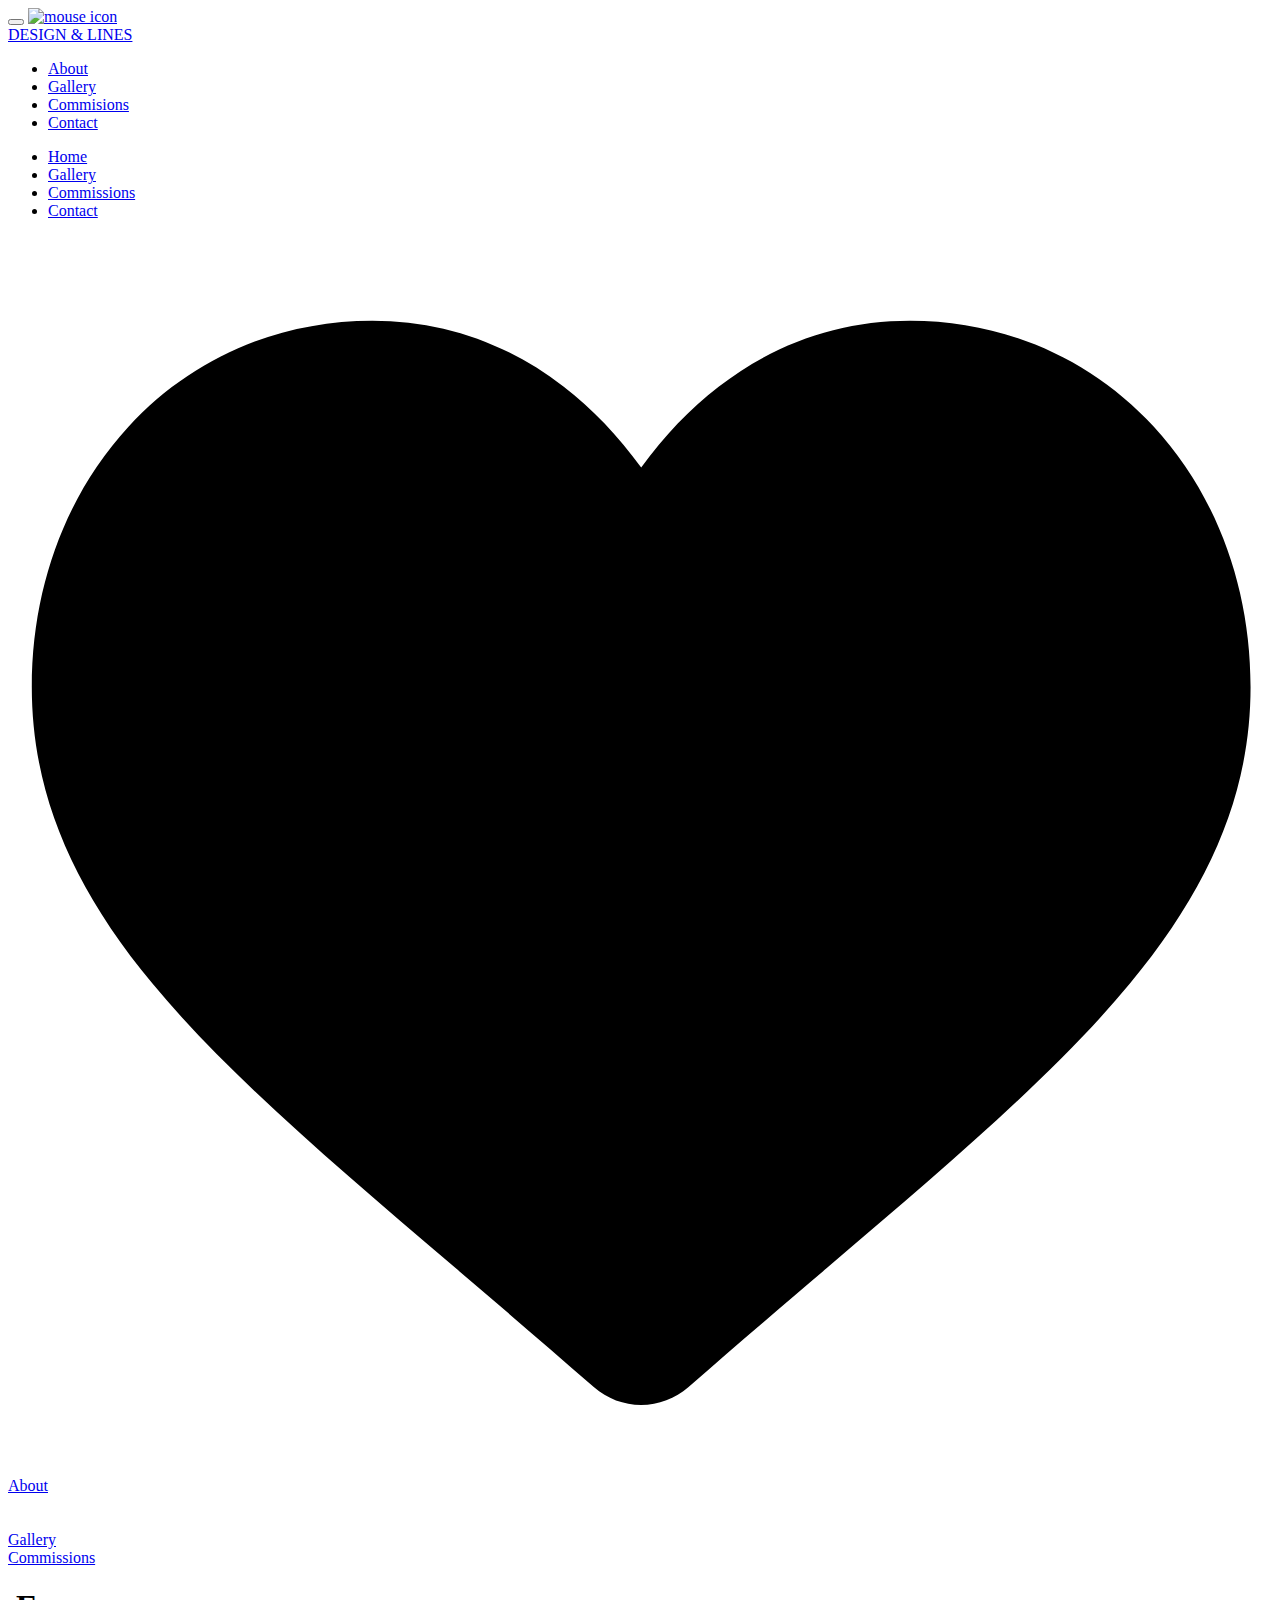
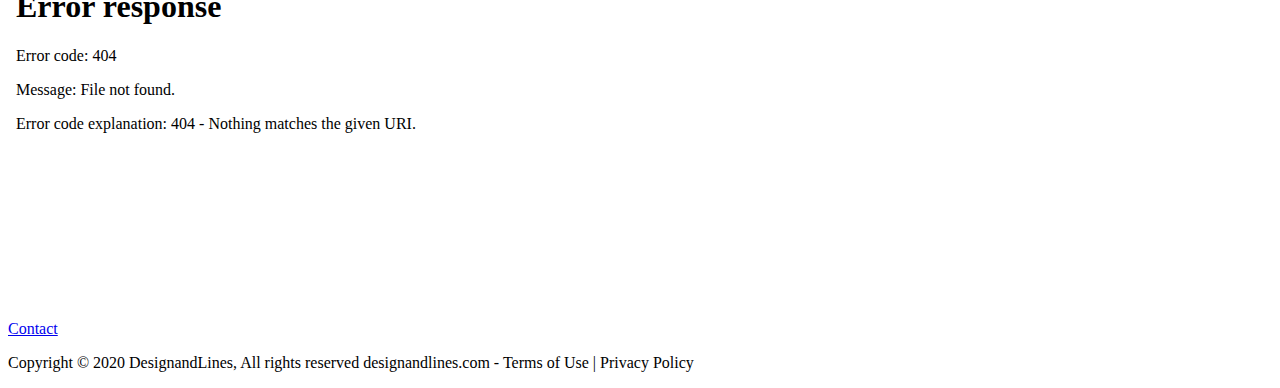
==== index.html @ 9806c716 "Add files via upload" ====
<!DOCTYPE html>
<html>
<head>
	<!-- Global site tag (gtag.js) - Google Analytics -->
<script async src="https://www.googletagmanager.com/gtag/js?id=G-3FXGYXR7G8"></script>
<script>
  window.dataLayer = window.dataLayer || [];
  function gtag(){dataLayer.push(arguments);}
  gtag('js', new Date());

  gtag('config', 'G-3FXGYXR7G8');
</script>
<meta http-equiv="Content-Type" content="text/html; charset=utf-8" />
<meta name="theme-color" content="#ffffff">
<meta name="description" content="Design & Lines - Rglopez portfolio Illustrator & Graphic Designer." />
<meta name="keywords" content="Illustration, graphic design, web design, diseño, ilustracion, Storytelling, comic, commissions, gallery, art, ink" />
<meta name="viewport" content="user-scalable=0, initial-scale=1.0">
<meta name="apple-mobile-web-app-capable" content="yes" />
<!-- icon -->
<link rel="icon" type="image/png" sizes="32x32" href="theme/images/ico/favicon-32x32.png">
<link rel="icon" type="image/png" sizes="96x96" href="theme/images/ico/favicon-96x96.png">
<link rel="icon" type="image/png" sizes="16x16" href="theme/images/ico/favicon-16x16.png">
<title>DESIGN & LINES - Illustration & Graphic Design</title>

<!-- css new -->
<link type="text/css" rel="stylesheet" href="theme/css/parallax.css" media="all" />
<link type="text/css" rel="stylesheet" href="theme/css/styles.css" media="all" />
<link rel="stylesheet" type="text/css" href="theme/css/jquery.fancybox.min.css">
<!-- JS -->

<script type="text/javascript" src="theme/js/script.js"></script>
<script lenguge="javascript">
window.onload = function(){
  var el = document.getElementById('preloader');
  el.style.display = 'none';
};	
	
function addClass(o, c){
    var re = new RegExp("(^|\\s)" + c + "(\\s|$)", "g")
    if (re.test(o.className)) return
    o.className = (o.className + " " + c).replace(/\s+/g, " ").replace(/(^ | $)/g, "")
}
 
function removeClass(o, c){
    var re = new RegExp("(^|\\s)" + c + "(\\s|$)", "g")
    o.className = o.className.replace(re, "$1").replace(/\s+/g, " ").replace(/(^ | $)/g, "")
}
</script>
<!-- mobile version -->
<!--<script>
if ((navigator.userAgent.match(/iPhone/i)) || (navigator.userAgent.match(/iPod/i))) {
   location.replace("../mobile.html");
}
</script>-->

</head>

<body class="front not-logged-in one-sidebar sidebar-first node-type-full-page" >

<!-- button to the top, mscroll -->
<button type="button" class="toTheTop"> <em></em> </button>
<a href="#gallery" class="mscroll animate-flicker"><img src="theme/images/mouse-icon.png" alt="mouse icon"></a> 
<!-- Preloader -->
<div id="preloader">
  <p><img src="theme/images/preloader.gif" alt="spinner"></p>
  <p>Loading...</p>
</div>
<!-- Header -->
	
<header id="header" role="banner" class="">
  <div class="container">
    <div class="row">
      <div class="col-md-12 col-xs-12 col-sm-12 text-left"> <a class="logo logo-dl" href="#" title="Home">DESIGN & LINES</a> 
        <!-- menu --> 
        <a class="menu-btn"> <span class="line line-1"></span> <span class="line line-2"></span> <span class="line line-3"></span> </a> </div>
    </div>
    <nav class="menu-overlay">
      <div class="menu-container"> 
        <!--Close btn -->
        <div class="container">
          <div class="row"> <a class="menu-close is-active">
            <div class="close-rotate"> <span class="menu-line"></span> <span class="menu-line"></span> </div>
            </a> </div>
        </div>
        <!--Close btn -->
        <div class="outer">
          <div class="inner">
            <div class="scr_menu">
              <div class="outer">
                <div class="inner">
                  <div class="left">
                    <ul class="categories">
                      <li class="menu-item"><a href="#home" target="_self" class="">About</a></li>
                      <li class="menu-item"><a href="#gallery" target="_self" class="">Gallery</a></li>
                      <li class="menu-item"><a href="#commissions" target="_self" class="">Commisions</a></li>
                      <li class="menu-item"><a href="#contactme" target="_self" class="">Contact</a></li>
                    </ul>
                  </div>
                  <div class="right"> </div>
                </div>
              </div>
            </div>
          </div>
        </div>
      </div>

      
      <!-- Overlay background -->
      <div class="menu-bg">
        <div class="menu-bg-overlay-dark"></div>
        <div class="menu-bg-overlay"></div>
      </div>
    </nav>
  </div>
</header>

<!-- Content -->
<div id="wrapper">
<div id="scenes-container">
<div id="main-scenes" class="bgw"> 
<!-- menu right-->
		<div id="rightmenu" class="homepageNavigationPanel minified" onmouseout="removeClass(this, 'full-state'); addClass(this, 'minified');" 
			 onmouseover="addClass(this, 'full-state'); removeClass(this, 'minified')">
          <div class="nav-container">
            <nav class="nav-in-page">
              <ul class="nav-links noscroll">
                <li class="nav-link active initial"><a href="#home" class="nav-link-title">Home</a></li>
                <li class="nav-link initial"><a href="#gallery" class="nav-link-title">Gallery</a></li>
                <li class="nav-link initial"><a href="#commissions" class="nav-link-title">Commissions</a></li>
                <li class="nav-link initial"><a href="#contactme" class="nav-link-title">Contact</a></li>
              </ul>
            </nav>
          </div>
		</div>


  
  <!-- parallax about --> 
  <img class="octopus anim-part" src="theme/images/elements/home/home_illu_maschine.png" alt=""> <img class="text_home anim-part" src="theme/images/elements/home/home-title.png" alt=""> <img class="ink anim-part" src="theme/images/elements/home/home_illu_axt2.png" alt=""> <img class="pilz_1 anim-part" src="theme/images/elements/home/home_illu_pilz_01.png" alt=""> <img class="pilz_2 anim-part" src="theme/images/elements/home/home_illu_pilz_02.png" alt=""> <img class="pilz_3 anim-part" src="theme/images/elements/home/home_illu_pilz_03.png" alt=""> <img class="pilz_4 anim-part" src="theme/images/elements/home/home_illu_pilz_04.png" alt=""> <img class="messer_1 anim-part" src="theme/images/elements/home/home_illu_messer_01.png" alt=""> <img class="messer_2 anim-part" src="theme/images/elements/home/home_illu_messer_02.png" alt=""> 
  
  <!-- parallax gallery --> 
  <img class="gallery_story story anim-part z13" src="theme/images/elements/story/story-title.png" alt=""> <img class="bubbles story anim-part z13" src="theme/images/elements/story/story_baum.png" alt=""> <img class="siren story anim-part z13" src="theme/images/elements/story/story_baum_feuer.png" alt=""> 
  
  <!-- parallax commission --> 
  <img class="commision_story anim-part" src="theme/images/elements/transmedia/spirit-title.png" alt=""> <img class="planets anim-part z14" src="theme/images/elements/brand/branding-planets.png" alt=""> <img class="girl1 anim-part" src="theme/images/elements/profiles/profiles_tiere.png" alt=""> 
  
  <!-- parallax contact --> 
  <img class="contact_story anim-contact anim-part" src="theme/images/elements/brand/branding-title.png" alt=""> 
  
  <!-- ABOUT -->
  <section id="home" class="section" data-y-pos="0">
    <div class="split split-up fff"></div>
    <div class="split split-down fff">
      <div class="w1280"></div>
    </div>
    <div class="appendix"></div>
    <a data-fancybox data-animation-duration="700" data-src="#animatedModal" href="javascript:;" class="sticker"> <i class="icon heart">
    <svg viewBox="-10 -28 531.00002 512" xmlns="http://www.w3.org/2000/svg">
      <path d="m471.382812 44.578125c-26.503906-28.746094-62.871093-44.578125-102.410156-44.578125-29.554687 0-56.621094 9.34375-80.449218 27.769531-12.023438 9.300781-22.917969 20.679688-32.523438 33.960938-9.601562-13.277344-20.5-24.660157-32.527344-33.960938-23.824218-18.425781-50.890625-27.769531-80.445312-27.769531-39.539063 0-75.910156 15.832031-102.414063 44.578125-26.1875 28.410156-40.613281 67.222656-40.613281 109.292969 0 43.300781 16.136719 82.9375 50.78125 124.742187 30.992188 37.394531 75.535156 75.355469 127.117188 119.3125 17.613281 15.011719 37.578124 32.027344 58.308593 50.152344 5.476563 4.796875 12.503907 7.4375 19.792969 7.4375 7.285156 0 14.316406-2.640625 19.785156-7.429687 20.730469-18.128907 40.707032-35.152344 58.328125-50.171876 51.574219-43.949218 96.117188-81.90625 127.109375-119.304687 34.644532-41.800781 50.777344-81.4375 50.777344-124.742187 0-42.066407-14.425781-80.878907-40.617188-109.289063zm0 0"/>
    </svg>
    </i> About</a> 
    
    <!-- animatedModal1 -->
    <div style="display: none;" id="animatedModal" class="animated-modal">
      <h2>Hello!</h2>
     <p> Hi, I'm Rodrigo (<a href="https://www.instagram.com/rglopez27/">@rglopez27</a>),</p>
<p>I come from a small port city in central Chile, called Sanantonio, my proximity to the coast cused me a special affection to the sea and a part of inspiration.</p>
<p>My taste for drawing was born at an early age, but like all initiates in the field, I did it very badly.</p>
<p>In those early years I had very little scope for enlightened references and the greatest influence I had was television and cartoons.</p>
<p>In my youth I had the fortune to study illustration, which allowed me to know technical aspects and raise a level of quality in what I did.</p>
<p>In my country there was very little field for a ilustrator, if you did not achieve pre-internet media fame, you did not exist. But that did not discourage me, I continued with the career of graphic designer which became my main way of life and I left drawing only as a hobby.</p>
<p>This introduction is to say that it is never too late for a new beginning, currently I see myself with a little more time and I decided to make this page completely focused on my drawings, I hope to make myself known and start making orders to order.</p>
<p>My references in life are Adam Hughes (<a href="https://www.instagram.com/atomhues/" target="_blank">@atomhues</a>), Richard Corben (<a href="https://www.instagram.com/richardcorben/" target="_blank">@richardcorben</a>), Kasushi Hagiwara (<a href="https://twitter.com/v007hag" target="_blank">@v007hag</a>), Akiman (<a  href="https://www.instagram.com/akiman7" target="_blank">@akiman7</a>) and lately I love the work of Jack Kirby (<a href="https://www.instagram.com/jackkirbyart" target="_blank">@jackkirbyart</a>).</p>
<p>I do well in various graphic styles, but currently the ones that attract my attention the most are ink and digital painting.</p>
		<p></p>
		<p>If you have read this far, I thank you with all my heart.</p>
<br>
		<p>You are Welcome.</p>
      <p class="about-photo"></p>
    </div>
  </section>
  
  <!-- GALLERY -->
  <section id="gallery" class="section gallery bg-black blue" data-y-pos="3800">
    <div class="split split-up fff">
      <div class="w1280"> <img src="theme/images/artwork/02_storytelling1.jpg" alt=""> </div>
    </div>
    <div class="split split-down fff">
      <div class="w1280"> <img src="theme/images/artwork/02_storytelling2.jpg" alt=""> </div>
    </div>
    <div class="appendix"> </div>
    <div class="appendix2"> </div>
    <a data-fancybox data-animation-duration="700" data-src="#animatedModal2" href="javascript:;" class="sticker"> <i class="icon gallery"></i>Gallery</a> 
    <!-- animation modal2 -->
    <div style="display: none;" id="animatedModal2" class="animated-modal">
      <h1>My Gallery!</h1>
      <p class="imglist" style="max-width: 900px;">
      <h2>Watercolor</h2>
      <a href="theme/images/portfolio/1500x1000/WC_01.jpg" data-fancybox="images" data-caption="Landscape"> <img src="theme/images/portfolio/240x160/WC_01.jpg" /> </a> <a href="theme/images/portfolio/1500x1000/WC_02.jpg" data-fancybox="images" data-caption="Germany castle"> <img src="theme/images/portfolio/240x160/WC_02.jpg" /> </a> <a href="theme/images/portfolio/1500x1000/WC_03.jpg" data-fancybox="images" data-caption="Japan"> <img src="theme/images/portfolio/240x160/WC_03.jpg" /> </a> <a href="theme/images/portfolio/1500x1000/WC_04.jpg" data-fancybox="images" data-caption="Lloica - Chilean Bird"> <img src="theme/images/portfolio/240x160/WC_04.jpg" /> </a> <a href="theme/images/portfolio/1500x1000/WC_05.jpg" data-fancybox="images" data-caption="Queltehue - Chilean Bird"> <img src="theme/images/portfolio/240x160/WC_05.jpg" /> </a> <a href="theme/images/portfolio/1500x1000/WC_06.jpg" data-fancybox="images" data-caption="Tagua - Chilean Bird"> <img src="theme/images/portfolio/240x160/WC_06.jpg" /> </a> <a href="theme/images/portfolio/1500x1000/WC_07.jpg" data-fancybox="images" data-caption="Chincol - Chilean Bird"> <img src="theme/images/portfolio/240x160/WC_07.jpg" /> </a> <a href="theme/images/portfolio/1500x1000/WC_08.jpg" data-fancybox="images" data-caption="Fishs"> <img src="theme/images/portfolio/240x160/WC_08.jpg" /> </a> <a href="theme/images/portfolio/1500x1000/WC_09.jpg" data-fancybox="images" data-caption="Shell"> <img src="theme/images/portfolio/240x160/WC_09.jpg" /> </a> <a href="theme/images/portfolio/1500x1000/WC_10.jpg" data-fancybox="images" data-caption="Oil Landscape"> <img src="theme/images/portfolio/240x160/WC_10.jpg" /> </a> 
      <h2>Digital</h2>
      <a href="theme/images/portfolio/1500x1000/DIG_01.jpg" data-fancybox="images" data-caption="Cover comic"> <img src="theme/images/portfolio/240x160/DIG_01.jpg" /> </a> <a href="theme/images/portfolio/1500x1000/DIG_02.jpg" data-fancybox="images" data-caption="Movie poster Suspiria"> <img src="theme/images/portfolio/240x160/DIG_02.jpg" /> </a> <a href="theme/images/portfolio/1500x1000/DIG_03.jpg" data-fancybox="images" data-caption="Movie poster Alien"> <img src="theme/images/portfolio/240x160/DIG_03.jpg" /> </a> <a href="theme/images/portfolio/1500x1000/DIG_04.jpg" data-fancybox="images" data-caption="OC #1"> <img src="theme/images/portfolio/240x160/DIG_04.jpg" /> </a> <a href="theme/images/portfolio/1500x1000/DIG_05.jpg" data-fancybox="images" data-caption="OC #2"> <img src="theme/images/portfolio/240x160/DIG_05.jpg" /> </a>
      <h2>Inks</h2>
      <a href="theme/images/portfolio/1500x1000/INK_01.jpg" data-fancybox="images" data-caption="Two Portraits"> <img src="theme/images/portfolio/240x160/INK_01.jpg" /> </a> <a href="theme/images/portfolio/1500x1000/INK_02.jpg" data-fancybox="images" data-caption="Poisonous"> <img src="theme/images/portfolio/240x160/INK_02.jpg" /> </a> <a href="theme/images/portfolio/1500x1000/INK_03.jpg" data-fancybox="images" data-caption="Black Mage"> <img src="theme/images/portfolio/240x160/INK_03.jpg" /> </a> <a href="theme/images/portfolio/1500x1000/INK_04.jpg" data-fancybox="images" data-caption="Cockatrix"> <img src="theme/images/portfolio/240x160/INK_04.jpg" /> </a> <a href="theme/images/portfolio/1500x1000/INK_05.jpg" data-fancybox="images" data-caption="UFC fighter"> <img src="theme/images/portfolio/240x160/INK_05.jpg" /> </a> <a href="theme/images/portfolio/1500x1000/INK_06.jpg" data-fancybox="images" data-caption="Drooling Lady"> <img src="theme/images/portfolio/240x160/INK_06.jpg" /> </a> <a href="theme/images/portfolio/1500x1000/INK_07.jpg" data-fancybox="images" data-caption="Carrie"> <img src="theme/images/portfolio/240x160/INK_07.jpg" /> </a> <a href="theme/images/portfolio/1500x1000/INK_08.jpg" data-fancybox="images" data-caption="Shin Godzilla"> <img src="theme/images/portfolio/240x160/INK_08.jpg" /> </a> <a href="theme/images/portfolio/1500x1000/INK_09.jpg" data-fancybox="images" data-caption="Ash Williams"> <img src="theme/images/portfolio/240x160/INK_09.jpg" /> </a> <a href="theme/images/portfolio/1500x1000/INK_10.jpg" data-fancybox="images" data-caption="Poltergeist"> <img src="theme/images/portfolio/240x160/INK_10.jpg" /> </a> <a href="theme/images/portfolio/1500x1000/INK_11.jpg" data-fancybox="images" data-caption="Werewolf of London"> <img src="theme/images/portfolio/240x160/INK_11.jpg" /> </a> <a href="theme/images/portfolio/1500x1000/INK_12.jpg" data-fancybox="images" data-caption="Raimi's Spiderman"> <img src="theme/images/portfolio/240x160/INK_12.jpg" /> </a> <a href="theme/images/portfolio/1500x1000/INK_13.jpg" data-fancybox="images" data-caption="Jaws"> <img src="theme/images/portfolio/240x160/INK_13.jpg" /> </a> <a href="theme/images/portfolio/1500x1000/INK_14.jpg" data-fancybox="images" data-caption="Fantasy encounter"> <img src="theme/images/portfolio/240x160/INK_14.jpg" /> </a> <a href="theme/images/portfolio/1500x1000/INK_15.jpg" data-fancybox="images" data-caption="Young Witch"> <img src="theme/images/portfolio/240x160/INK_15.jpg" /> </a>
      <h2>Comic</h2>
      <a href="theme/images/portfolio/1500x1000/COMIC_01.jpg" data-fancybox="images" data-caption="Comic - Criptids"> <img src="theme/images/portfolio/240x160/COMIC_01.jpg" /> </a> <a href="theme/images/portfolio/1500x1000/COMIC_02.jpg" data-fancybox="images" data-caption="Comic - Necroverse"> <img src="theme/images/portfolio/240x160/COMIC_02.jpg" /> </a> <a href="theme/images/portfolio/1500x1000/COMIC_03.jpg" data-fancybox="images" data-caption="Comic - Criptids"> <img src="theme/images/portfolio/240x160/COMIC_03.jpg" /> </a> <a href="theme/images/portfolio/1500x1000/COMIC_04.jpg" data-fancybox="images" data-caption="Comic - Criptids"> <img src="theme/images/portfolio/240x160/COMIC_04.jpg" /> </a> <a href="theme/images/portfolio/1500x1000/COMIC_05.jpg" data-fancybox="images" data-caption="Comic - Necroverse"> <img src="theme/images/portfolio/240x160/COMIC_05.jpg" /> </a> <a href="theme/images/portfolio/1500x1000/COMIC_06.jpg" data-fancybox="images" data-caption="Comic - Necroverse"> <img src="theme/images/portfolio/240x160/COMIC_06.jpg" /> </a> <a href="theme/images/portfolio/1500x1000/COMIC_07.jpg" data-fancybox="images" data-caption="Comic - Necroverse"> <img src="theme/images/portfolio/240x160/COMIC_07.jpg" /> </a> <a href="theme/images/portfolio/1500x1000/COMIC_08.jpg" data-fancybox="images" data-caption="Comic - Necroverse"> <img src="theme/images/portfolio/240x160/COMIC_08.jpg" /> </a> <a href="theme/images/portfolio/1500x1000/COMIC_09.jpg" data-fancybox="images" data-caption="Comic - Necroverse"> <img src="theme/images/portfolio/240x160/COMIC_09.jpg" /> </a> <a href="theme/images/portfolio/1500x1000/COMIC_10.jpg" data-fancybox="images" data-caption="Comic - Necroverse"> <img src="theme/images/portfolio/240x160/COMIC_10.jpg" /> </a>
      </p>
    </div>
    <!--<div class="videoWrapper">
              <iframe width="560" height="349" src="theme/images/videos/lemon.mp4" frameborder="0" allowfullscreen autoplay loop></iframe>
            </div>--> 
  </section>
  
  <!-- COMMISIONS -->
  <section id="commissions" class="section commissions bg-black blue" data-y-pos="6400"> <a data-fancybox data-animation-duration="700" data-src="#animatedModal3" href="javascript:;" class="sticker"> <i class="icon commissions"></i>Commissions</a> 
    <!-- animatedModal1 -->
    <div style="display: none;" id="animatedModal3" class="animated-modal">
      <h2>Commission price chart (Traditional or Digital)</h2>
      <div class="boxesContainer">
        <div class="cardBox">
          <div class="card">
            <div class="front n1">
              <h3>Grayscale</h3>
              <strong>&#x21bb;</strong>
              <p>Character lineart, black and white, simple background.</p>
            </div>
            <div class="back">
              <h3>Character (original o fanart)</h3>
              <p>
              <table>
                <tr>
                  <td>Bust - $10</td>
                </tr>
                <tr>
                  <td>Half body - $15</td>
                </tr>
                <tr>
                  <td>Full body - $20</td>
                </tr>
                <tr>
                  <td></td>
                </tr>
              </table>
              </p>
              <a href="mailto:contact@designandlines.com">Contact me!</a> </div>
          </div>
        </div>
        <div class="cardBox">
          <div class="card">
            <div class="front n2">
              <h3>Ink</h3>
              <strong>&#x21bb;</strong>
              <p>Real ink in digital finish</p>
            </div>
            <div class="back">
              <h3>Fictional character or real photo reference.</h3>
              <p>
              <table>
                <tr>
                  <td>Bust - $40</td>
                </tr>
                <tr>
                  <td>Half body - $50</td>
                </tr>
                <tr>
                  <td>Full body - $80</td>
                </tr>

              </table>
              </p>
              <a href="mailto:contact@designandlines.com">Contact me!</a> </div>
          </div>
        </div>
        <div class="cardBox">
          <div class="card">
            <div class="front n3">
              <h3>Flat Color</h3>
              <strong>&#x21bb;</strong>
              <p>Clean character, art and colour digital.</p>
            </div>
            <div class="back">
              <h3>Fanart or original character.</h3>
              <p>
              <table>
                <tr>
                  <td>Bust - $20</td>
                </tr>
                <tr>
                  <td>Half body - $25</td>
                </tr>
                <tr>
                  <td>Full body - $40</td>
                </tr>
                <tr>
                  <td></td>
                </tr>
              </table>
              </p>
              <a href="mailto:contact@designandlines.com">Contact me!</a> </div>
          </div>
        </div>
        <div class="cardBox">
          <div class="card">
            <div class="front n4">
              <h3>Full Color</h3>
              <strong>&#x21bb;</strong>
              <p>Full page, full painted.</p>
            </div>
            <div class="back">
              <h3>Character, landscape, fanart, everything..</h3>
              <p>
              <table>
                <tr>
                  <td>Bust - $100</td>
                </tr>
                <tr>
                  <td>Half body - $180</td>
                </tr>
                <tr>
                  <td>Full body - $250</td>
                </tr>
              </table>
              </p>
              <a href="mailto:contact@designandlines.com">Contact me!</a> </div>
          </div>
        </div>
      </div>
      <!--.boxesContainer-->
      
      <p>Extra character for non-illustration - 30% less of total price / Complicated armor or outfit + $10 - %15 / Greyscale character incude gradient or abstract simple background / All commissions will be done digitaly / Paypal fees will be added to total.</p>
    </div>
    <div class="videoWrapper">
      <iframe width="560" height="349" src="theme/images/videos/space_sea.mp4" frameborder="0" allowfullscreen autoplay loop></iframe>
    </div>
  </section>
  
  <!-- CONTACT -->
  <section id="contactme" class="section contactme bg-black blue z14" data-y-pos="9600">
  <a data-fancybox data-animation-duration="700" data-src="#animatedModal4" href="javascript:;" class="sticker z14"> <i class="icon contact"></i>Contact</a> 
  <!-- animatedModal4 -->
  <div style="display: none;" id="animatedModal4" class="animated-modal">
    <div class="containerform container-contact100">
		<div class="wrap-contact100">
		<div class="charpresents"></div>
			
<!-- FORM -->
      <form id="contact" class="contact100-form" action="contact.php" method="post">
		<div class="text"> Contact me</div>
		<div id="myElemento"> </div> 
        <div class="form-row">
          <div class="input-data">
            <input id="name" type="text" required>
            <div class="underline"> </div>
            <label for="">*Name</label>
          </div>
          <div class="input-data">
            <input id="email" type="text" required>
            <div class="underline"> </div>
            <label for="">*Email Address</label>
          </div>
        </div>
        <div class="form-row">
          <div class="input-data">
            <select class="select-css" name="budget">
				<option>Select Budget</option>
				<option>$ 50 - 100</option>
				<option>$ 250 - 500</option>
				<option>$ 1100 - 2500</option>
			</select>
          </div>
          <div class="input-data">
            <select class="select-css" name="style">
				<option>Select Style</option>
				<option>Black and White</option>
				<option>Color</option>
				<option>Ink</option>
			</select>
          </div>
        </div>
		          <div class="form-row">
          <div class="input-data">
			<div>
            <select class="select-css" name="color">
				<option>Select Color</option>
				<option>No color</option>
				<option>Greyscale</option>
				<option>Color</option>
			</select>
			</div>
		<span class="focus-input100"></span>
          </div>
		<div class="input-data">
            <select class="select-css" name="type">
				<option>Select Type</option>
				<option>original Character</option>
				<option>Portrait</option>
				<option>Fanart</option>
			</select>
          </div>
        </div>
        <div class="form-row">
          <div class="input-data textarea"> 
            <br />
            <textarea id="message" class="input100" name="message" placeholder="*Your message here..." required></textarea>
            <br />
            <div class="form-row submit-btn">
              <div class="input-data">
                <div class="inner"></div>
                <input type="submit" value="submit" onclick="javascript:getInputValue();">
              </div>
            </div>
          </div>
		  </div>
		</form>
			
			
		</div>
        </div>
	  </div>
      </section>
      <section id="footer" class="footer">
		  <div class="wrapper">
		  	<span class="social ig"><a href="https://www.instagram.com/rglopez27/" target="_blank"></a></span>
		  	<span class="social tw"><a href="https://twitter.com/RGLopez098" target="_blank"></a></span>
			<span class="social ws"><a href="https://web.whatsapp.com/" target="_blank"></a></span>
		  </div>
		<p>Copyright © 2020 DesignandLines, All rights reserved designandlines.com -  Terms of Use | Privacy Policy</p>
      </section>
    </div>
  </div>
</div>
<!-- JS -->
	    <script>
        function getInputValue(){
			var input              = document.getElementById('name','email');		
			var form               = document.getElementById('form');	
			var elemento               = document.getElementById('myElemento');
			//var elem               = document.createElement('div');
					elemento.id            = 'notify';
					elemento.style.display = 'none';

					//form.appendChild(elem);

			//input.addEventListener('invalid', function(event)
			if (input.value == "123" || input.value == "12345") {				
				//alert("prueba exitosa: " + input.value + "_");
				event.preventDefault();
					input.className    = 'animated shake';
					elemento.textContent   = 'Respuesta correcta';
					elemento.className     = 'exito';
					elemento.style.display = 'block';
					feed.style.visibility='hidden'
			} 
			else 	{	
				//alert("respuesta ERROR: " + input.value + "_");
				event.preventDefault();
					input.className    = 'invalid animated shake';
					elemento.textContent   = 'Please type your name and email.';
					elemento.className     = 'error';
					elemento.style.display = 'block';
					feed.style.visibility='visible'
			}

			input.addEventListener('input', function(event){
				if ( 'block' === elemento.style.display ) {
					input.className = '';
					elemento.style.display = 'none';
				}
			});

		} 
    </script>
<script src="https://code.jquery.com/jquery-3.2.1.min.js"></script> 
<script src="theme/js/jquery.fancybox.min.js"></script>
</body>
</html>
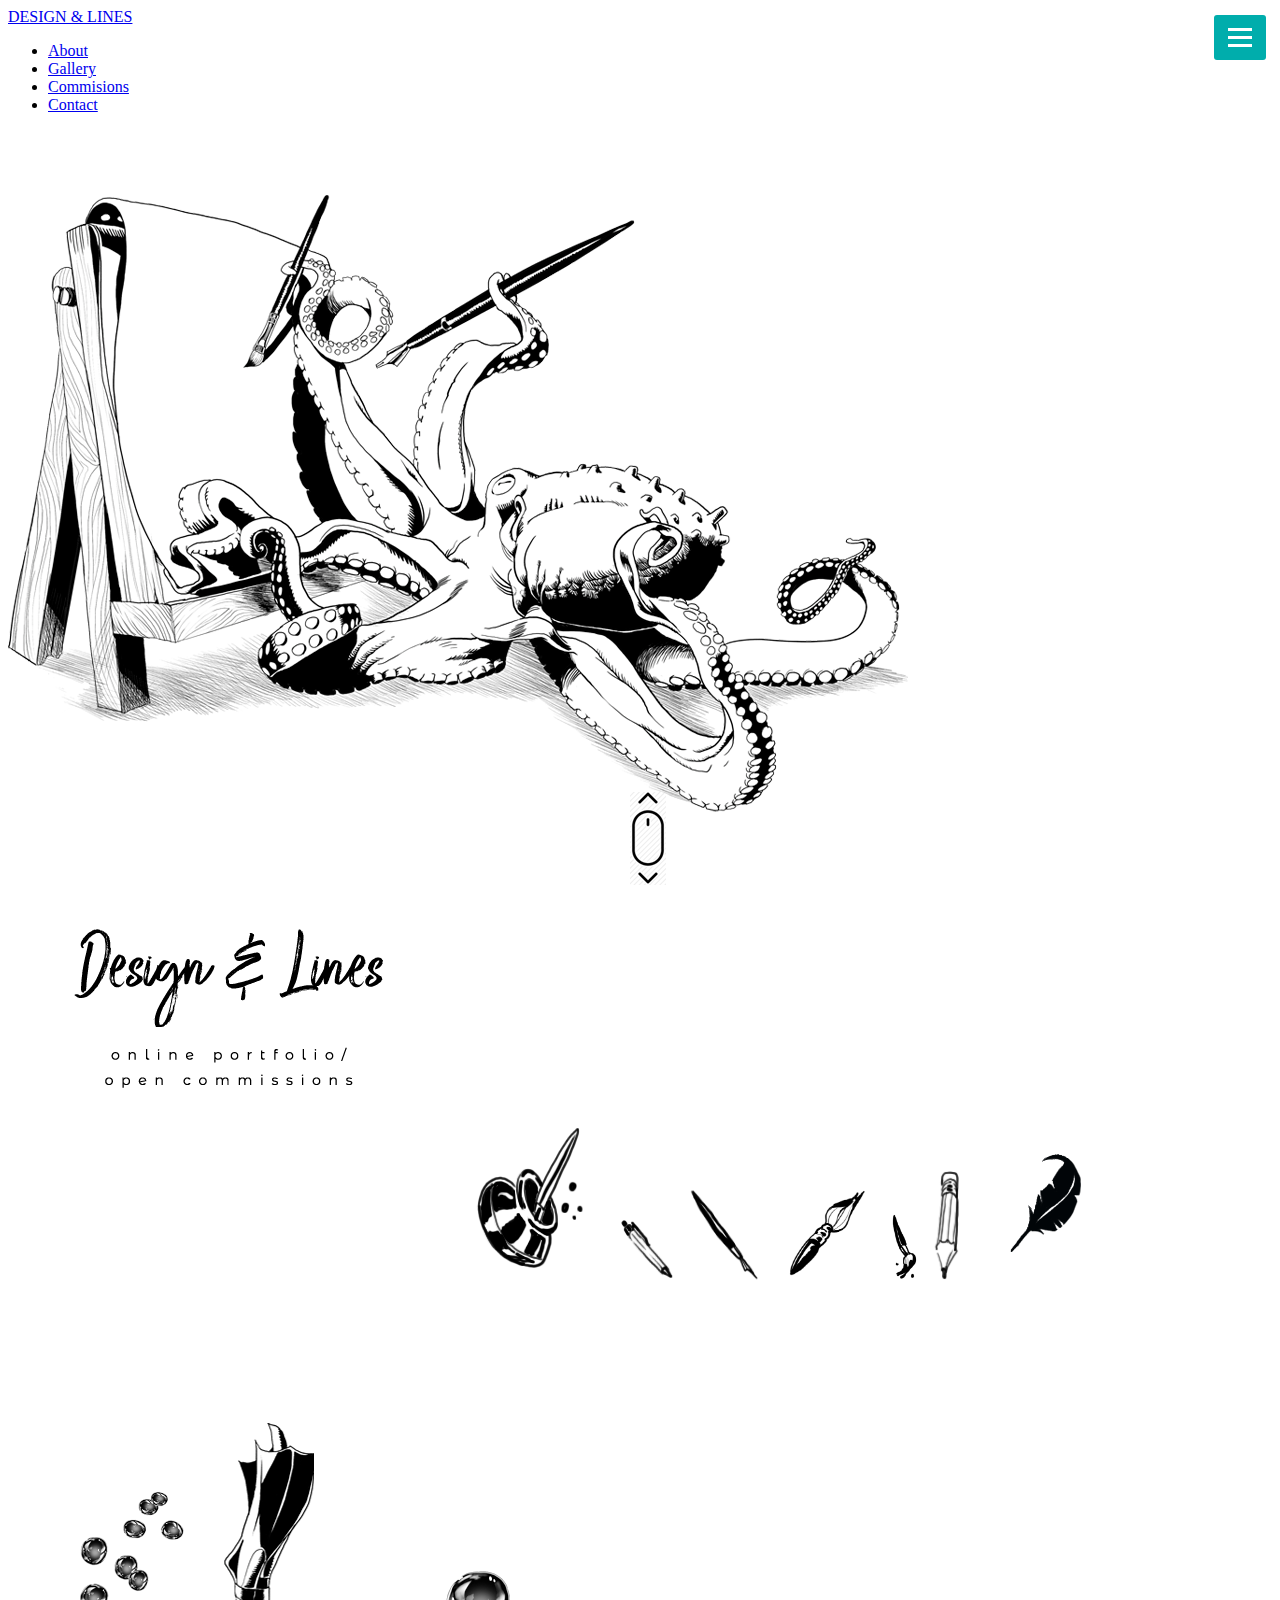
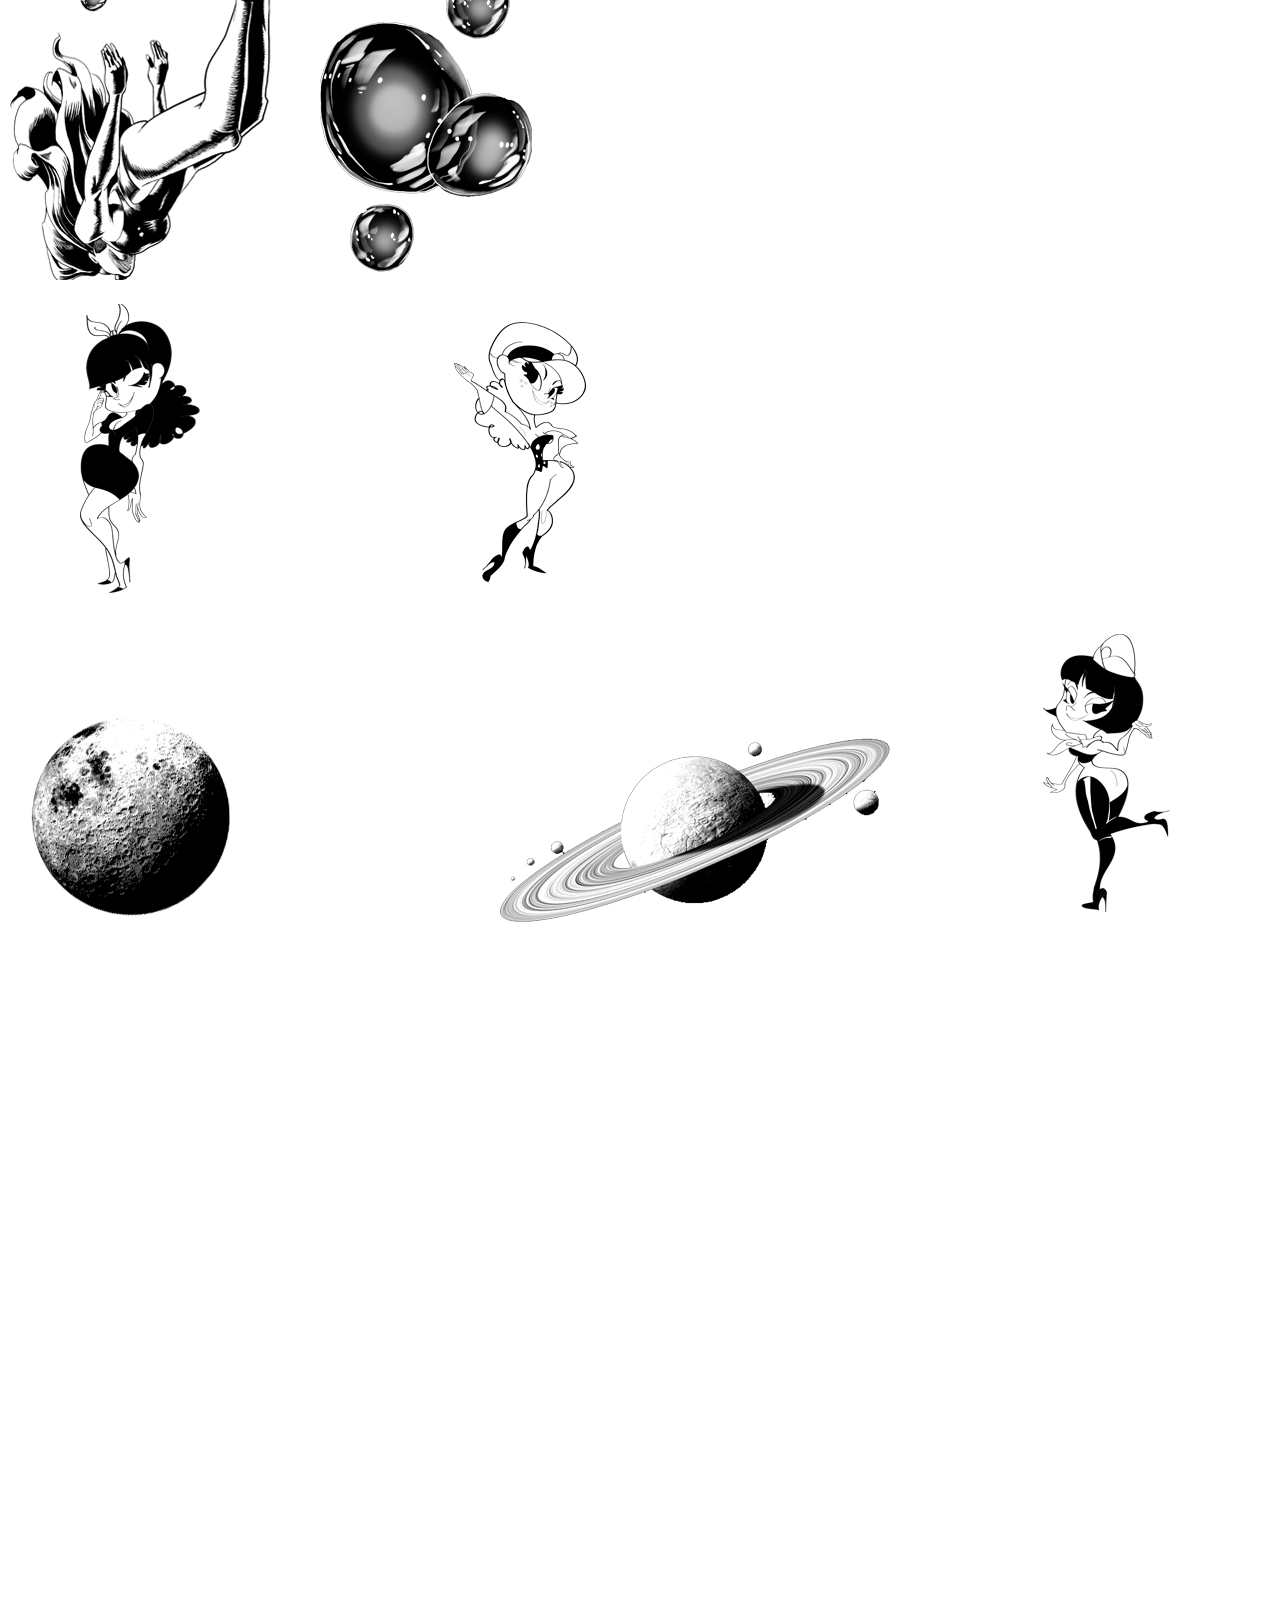
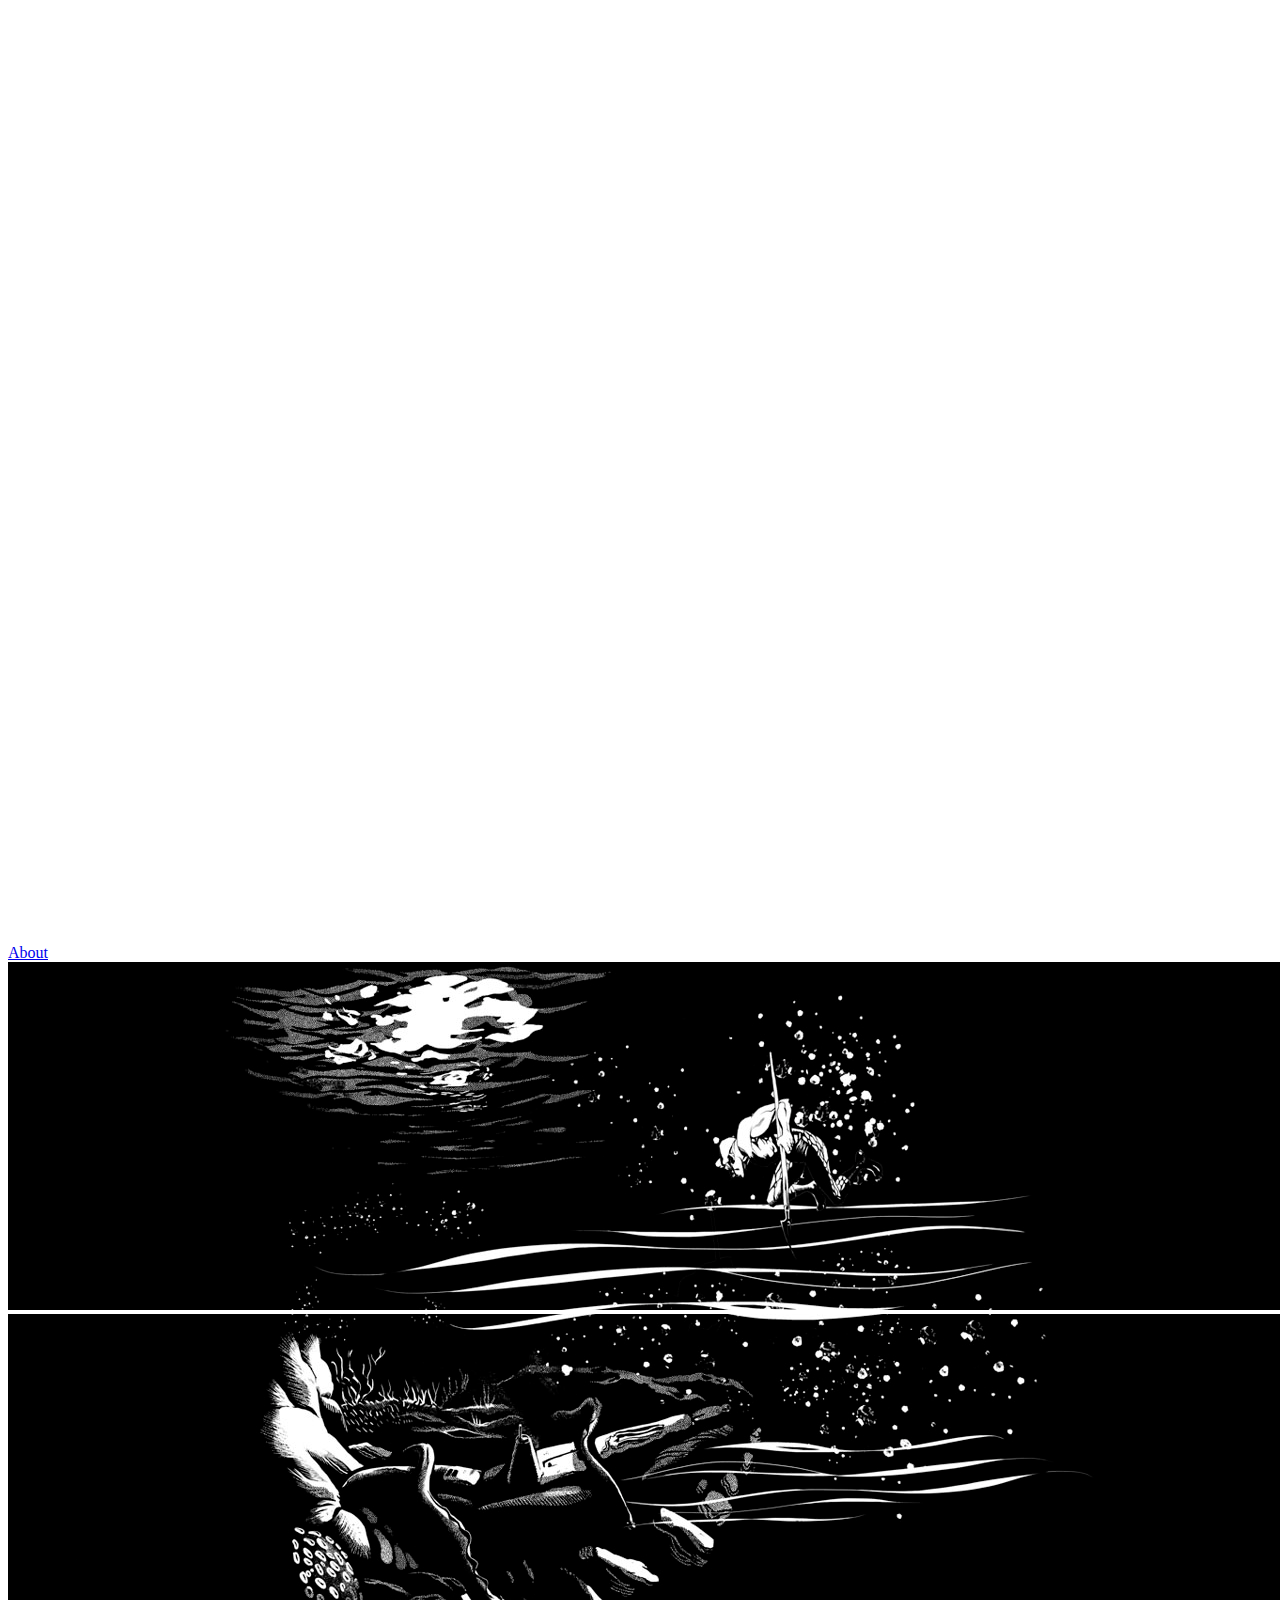
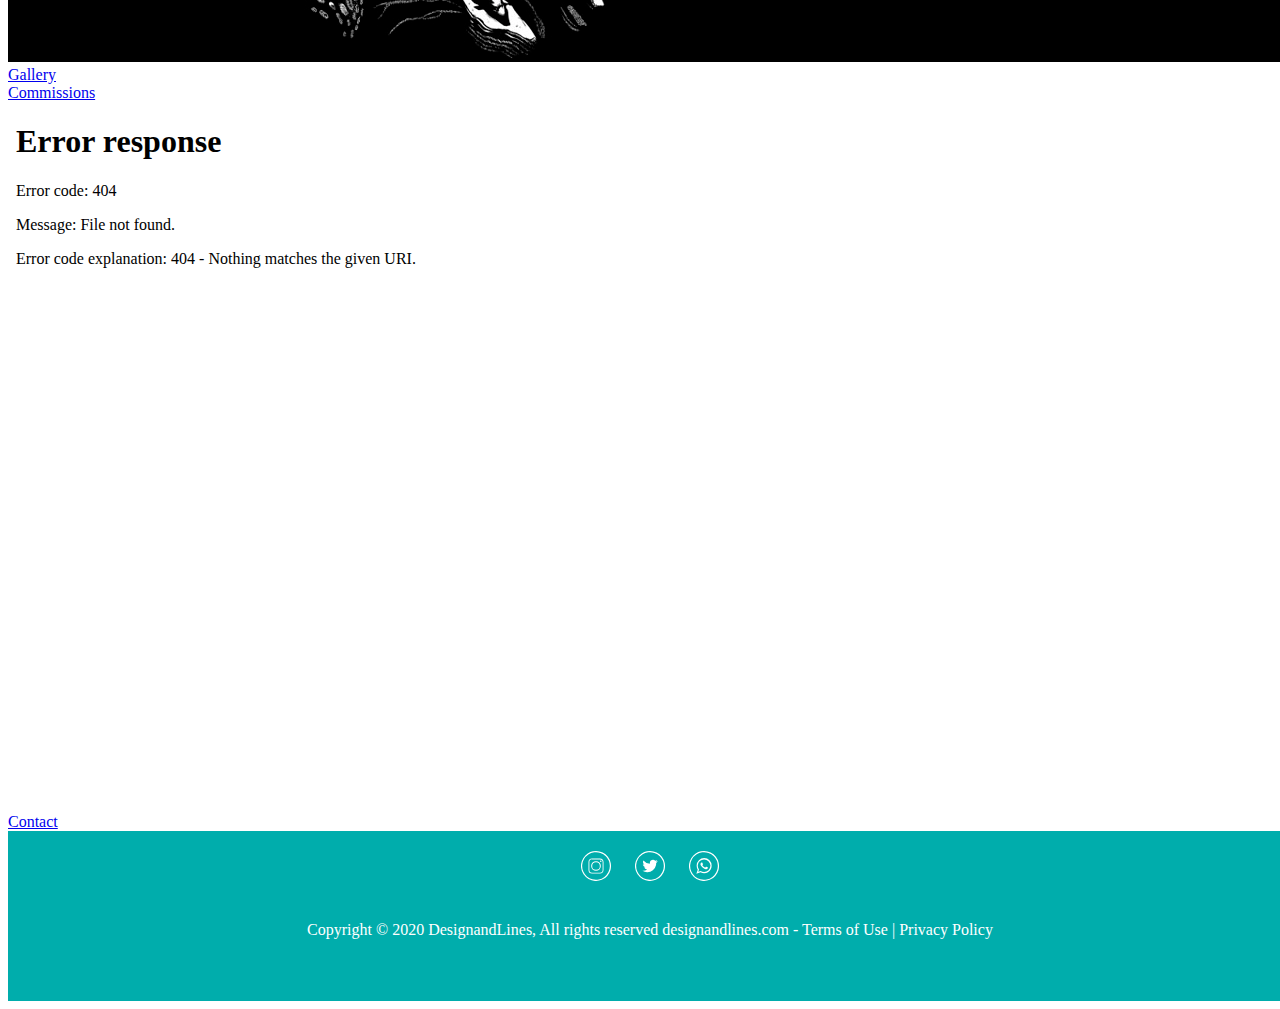
==== commit c9cadeb6: "Update index.html" ====
--- a/index.html
+++ b/index.html
@@ -163,17 +163,14 @@
     <!-- animatedModal1 -->
     <div style="display: none;" id="animatedModal" class="animated-modal">
       <h2>Hello!</h2>
-     <p> Hi, I'm Rodrigo (<a href="https://www.instagram.com/rglopez27/">@rglopez27</a>),</p>
-<p>I come from a small port city in central Chile, called Sanantonio, my proximity to the coast cused me a special affection to the sea and a part of inspiration.</p>
-<p>My taste for drawing was born at an early age, but like all initiates in the field, I did it very badly.</p>
-<p>In those early years I had very little scope for enlightened references and the greatest influence I had was television and cartoons.</p>
-<p>In my youth I had the fortune to study illustration, which allowed me to know technical aspects and raise a level of quality in what I did.</p>
-<p>In my country there was very little field for a ilustrator, if you did not achieve pre-internet media fame, you did not exist. But that did not discourage me, I continued with the career of graphic designer which became my main way of life and I left drawing only as a hobby.</p>
-<p>This introduction is to say that it is never too late for a new beginning, currently I see myself with a little more time and I decided to make this page completely focused on my drawings, I hope to make myself known and start making orders to order.</p>
-<p>My references in life are Adam Hughes (<a href="https://www.instagram.com/atomhues/" target="_blank">@atomhues</a>), Richard Corben (<a href="https://www.instagram.com/richardcorben/" target="_blank">@richardcorben</a>), Kasushi Hagiwara (<a href="https://twitter.com/v007hag" target="_blank">@v007hag</a>), Akiman (<a  href="https://www.instagram.com/akiman7" target="_blank">@akiman7</a>) and lately I love the work of Jack Kirby (<a href="https://www.instagram.com/jackkirbyart" target="_blank">@jackkirbyart</a>).</p>
-<p>I do well in various graphic styles, but currently the ones that attract my attention the most are ink and digital painting.</p>
-		<p></p>
-		<p>If you have read this far, I thank you with all my heart.</p>
+<p>Hi, I’m a illustrator and graphic designer from a southamerican country. Growing up by the ocean deeply influenced my art and nurtured a love for drawing from a young age. Although I started out like many beginners—drawing badly!—I had the chance to study illustration, which helped me develop my technical skills.
+<br>
+In Chile, being an illustrator was challenging without big media exposure, so I became a graphic designer by profession, leaving drawing as a hobby. But now, with more time and a renewed passion, I'm dedicating myself to my artwork. This page is a space to share my drawings, take commissions, and connect with those who enjoy my work.
+<br>
+My artistic heroes include Adam Hughes, Richard Corben, Kasushi Hagiwara, Akiman, and Jack Kirby. While I enjoy exploring various styles, my current favorites are ink and digital painting.
+<br><br>
+Thanks for visiting—I hope you’ll follow along!</p>
+<br>
 <br>
 		<p>You are Welcome.</p>
       <p class="about-photo"></p>
--- a/theme/css/styles.css
+++ b/theme/css/styles.css
@@ -0,0 +1,1061 @@
+/*---------------------------------------------------------------
+    GLOBALS
+----------------------------------------------------------------*/
+@font-face {
+	font-family: 'Monserrat-Regular';
+	src: url('../fonts/Montserrat-Regular.otf');
+	font-weight: normal;
+	font-style: normal;
+}
+@font-face {
+	font-family: 'Monserrat-Bold';
+	src: url('../fonts/Montserrat-Bold.otf');
+	font-weight: bold;
+	font-style: normal;
+}
+@font-face {
+	font-family: 'Monserrat-Italic';
+	src: url('../fonts/Montserrat-Italic.otf');
+	font-weight: normal;
+	font-style: italic;
+}
+body {
+	background: white;
+}
+body.works {
+	background: url(../images/dotted.png);
+}
+h1{
+	color: #00b8c0;
+	font-size: 1.8em;
+	text-align: center;
+}
+
+h2 {
+    background: rgb(255,255,255);
+    background: -moz-linear-gradient(90deg, rgba(255,255,255,0) 0%, rgba(16,167,193,1) 50%, rgba(255,255,255,0) 100%);
+    background: -webkit-linear-gradient(90deg, rgba(255,255,255,0) 0%, rgba(16,167,193,1) 50%, rgba(255,255,255,0) 100%);
+    background: linear-gradient(90deg, rgba(255,255,255,0) 0%, rgba(16,167,193,1) 50%, rgba(255,255,255,0) 100%);
+    filter: progid:DXImageTransform.Microsoft.gradient(startColorstr="#ffffff",endColorstr="#ffffff",GradientType=1);
+    text-decoration: none;
+    color: white;
+    padding: 1px 15px;
+    margin: 15px 0;
+	text-align: center;
+	font-size: 1.8em;
+}
+
+h3 {
+	background-color: #00b8c0;
+	font-size: 1em;
+	padding: 5px;
+}
+.toTheTop {
+	visibility: hidden;
+	padding: 0;
+	cursor: pointer;
+	bottom: -1px;
+	position: fixed;
+	right: 14px;
+	-webkit-transition: opacity 0.3s cubic-bezier(0.25, 0.1, 0.25, 1) 0, -webkit-transform 0.25s cubic-bezier(0.25, 0.1, 0.25, 1) 0;
+	transition: opacity 0.3s cubic-bezier(0.25, 0.1, 0.25, 1) 0, -webkit-transform 0.25s cubic-bezier(0.25, 0.1, 0.25, 1) 0;
+	-o-transition: opacity 0.3s cubic-bezier(0.25, 0.1, 0.25, 1) 0, transform 0.25s cubic-bezier(0.25, 0.1, 0.25, 1) 0;
+	transition: opacity 0.3s cubic-bezier(0.25, 0.1, 0.25, 1) 0, transform 0.25s cubic-bezier(0.25, 0.1, 0.25, 1) 0;
+	transition: opacity 0.3s cubic-bezier(0.25, 0.1, 0.25, 1) 0, transform 0.25s cubic-bezier(0.25, 0.1, 0.25, 1) 0, -webkit-transform 0.25s cubic-bezier(0.25, 0.1, 0.25, 1) 0;
+	z-index: 500;
+	border: 0;
+	background: transparent;
+}
+.toTheTop em {
+	background: url(../images/top.png) 0 0 no-repeat transparent;
+	display: inline-block;
+	height: 51px;
+	width: 51px;
+	position: relative;
+	vertical-align: middle;
+}
+.toTheTop.visible {
+	-webkit-transform: translateY(0px);
+	-ms-transform: translateY(0px);
+	transform: translateY(0px);
+	visibility: visible;
+}
+/*---------------------------------------------------------------
+    WORKS
+----------------------------------------------------------------*/
+body.works .page-title {
+	padding-top: 150px;
+	color: white;
+}
+body.works h1 {
+	font: normal 2.125em 'Monserrat-Bold', Trebuchet MS, sans-serif;
+	line-height: normal;
+	margin-bottom: .3em;
+	border-bottom: 2px solid #FFFFFF;
+	line-height: 91%;
+	padding: 0 0 0.05em;
+	text-transform: uppercase;
+}
+.col {
+	padding: 20px 15px;
+}
+.col img {
+	width: 100%;
+	height: auto;
+}
+/*---------------------------------------------------------------
+    NEW MENU
+----------------------------------------------------------------*/
+.main-nav {
+	display: block;
+	width: 100%;
+	text-align: right;
+	margin-rigooht: 0;
+	right: 0;
+}
+.main-nav ul {
+	list-style: none;
+	padding: 0;
+	margin: 0;
+}
+.main-nav li {
+	display: inline-block;
+	padding: 5px;
+}
+.main-nav a {
+	color: black;
+	text-decoration: none;
+}
+.main-nav .close-button {
+	display: none;
+}
+.csstransforms .main-nav {
+	position: absolute;
+	top: 2.4rem;
+	left: 2rem;
+	width: 20rem;
+	border: solid 1rem white;
+	background: rgba(240, 109, 6, 0.75);
+	box-shadow: 0 0 5px rgba(0, 0, 0, 0.2);
+	padding: 4rem;
+	transition: 0.3s ease;
+	transform: scale(0.11) translateZ(0);
+	transform-origin: top left;
+	cursor: pointer;
+}
+.csstransforms .main-nav ul {
+	list-style: none;
+	margin: 0;
+	padding: 0;
+	pointer-events: none;
+}
+.csstransforms .main-nav a {
+	font-family: 'Boogaloo', cursive;
+	font-size: 1.6rem;
+	text-transform: uppercase;
+	display: block;
+	margin: 0 0 2rem 0;
+	padding: 0.5rem;
+	color: transparent;
+}
+.csstransforms .main-nav a:hover, .csstransforms .main-nav a:focus {
+	background: black;
+	color: white !important;
+}
+.csstransforms .main-nav li {
+	background: white;
+	display: block;
+	padding: 0;
+}
+.csstransforms .main-nav li:last-child a {
+	margin: 0;
+}
+.csstransforms .main-nav.open {
+	transform: scale(1);
+	padding: 2rem;
+}
+.csstransforms .main-nav.open ul {
+	pointer-events: auto;
+}
+.csstransforms .main-nav.open a {
+	color: black;
+}
+.csstransforms .main-nav.open .close-button {
+	opacity: 1;
+}
+.csstransforms .main-nav .close-button {
+	display: block;
+	position: absolute;
+	top: -2rem;
+	left: -2rem;
+	border: 0.5rem white solid;
+	border-radius: 50%;
+	background: #F06D06;
+	text-align: center;
+	width: 4rem;
+	height: 4rem;
+	color: white;
+	font-weight: bold;
+	font-size: 2rem;
+	opacity: 0;
+	transition: opacity 0.2s ease;
+	outline: 0;
+}
+.csstransforms .main-nav .close-button span {
+	position: relative;
+	top: -3px;
+}
+.csstransforms .main-nav .close-button:hover, .csstransforms .main-nav .close-button:active {
+	background: black;
+}
+.visually-hidden {
+	position: absolute;
+	top: -9999px;
+	left: -9999px;
+}
+/*---------------------------------------------------------------
+    LOADER
+----------------------------------------------------------------*/
+
+#preloader {
+	align-items: center;
+	background: white;
+	display: flex;
+	height: 100vh;
+	justify-content: center;
+	left: 0;
+	position: fixed;
+	top: 0;
+	transition: opacity 0.3s linear;
+	width: 100%;
+	z-index: 9999;
+}
+/*
+   Burger Button
+   =========================
+
+*/
+#header .menu-btn {
+	position: absolute;
+	top: 15px;
+	right: 0;
+	margin-right: 14px;
+	cursor: pointer;
+	background: #00adac;
+	display: inline-block;
+	padding: 8px 14px;
+	-webkit-border-radius: 3px;
+	-moz-border-radius: 3px;
+	border-radius: 3px;
+}
+
+@media (max-width:480px) {
+#header .menu-btn {
+	top: 22px;
+}
+}
+#header .menu-btn .line {
+	background-color: #fff;
+	height: 3px;
+	width: 24px;
+	display: block;
+	right: 0;
+	margin: 5px 0;
+}
+.fancybox-lock #header .menu-btn {
+	display: none;
+}
+.fancybox-overlay-fixed {
+	z-index: 80;
+}
+.imglist img {
+	vertical-align: inherit;
+}
+/*
+
+		Animated Buttons
+   =========================
+
+*/
+
+.icon path {
+	fill: transparent;
+	stroke-width: 30;
+	stroke: #ffffff;
+}
+.icon.heart path {
+	stroke-dasharray: 1560;
+	stroke-dashoffset: 0;
+}
+.icon.heart:hover path {
+	animation: animate-heart 0.5s linear forwards
+}
+@keyframes animate-heart {
+ 0% {
+ stroke-dashoffset:0;
+}
+ 40% {
+ stroke-dashoffset:1560;
+}
+ 80% {
+ stroke-dashoffset:3120;
+ fill: transparent;
+}
+ 100% {
+ stroke-dashoffset:3120;
+ fill: #ffffff;
+}
+}
+.icon.gallery {
+	background: url("../images/ico/gallery.svg")
+}
+.icon.commissions {
+	background: url("../images/ico/commissions.svg");
+	background-size: cover;
+}
+.icon.contact {
+	background: url("../images/ico/contact.svg")
+}
+/*
+	Scroll
+   =========================
+
+*/
+
+
+body.active .mscroll {
+	opacity: 1;
+	bottom: 14%;
+	left: 50%;
+	transition: all 0.5s;
+	-webkit-transition-delay: 1.5s;
+	transition-delay: 1.75s;
+	-ms-transition-delay: 1.75s;
+}
+.mscroll {
+	position: absolute;
+	text-align: center;
+	display: inline-block;
+	width: 100%;
+	top: 88%;
+	z-index: 20;
+}
+@keyframes flickerAnimation {
+ 0% {
+opacity:1;
+}
+ 50% {
+opacity:0;
+}
+ 100% {
+opacity:1;
+}
+}
+@-o-keyframes flickerAnimation {
+ 0% {
+opacity:1;
+}
+ 50% {
+opacity:0;
+}
+ 100% {
+opacity:1;
+}
+}
+@-moz-keyframes flickerAnimation {
+ 0% {
+opacity:1;
+}
+ 50% {
+opacity:0;
+}
+ 100% {
+opacity:1;
+}
+}
+@-webkit-keyframes flickerAnimation {
+ 0% {
+opacity:1;
+}
+ 50% {
+opacity:0;
+}
+ 100% {
+opacity:1;
+}
+}
+.animate-flicker {
+	-webkit-animation: flickerAnimation 1s infinite;
+	-moz-animation: flickerAnimation 1s infinite;
+	-o-animation: flickerAnimation 1s infinite;
+	animation: flickerAnimation 1s infinite;
+}
+/*
+	Video
+   =========================
+
+*/
+
+.videoWrapper {
+	position: relative;
+	padding-bottom: 56.25%; /* 16:9 */
+	height: 0;
+}
+.videoWrapper iframe {
+	position: absolute;
+	top: 0;
+	left: 0;
+	width: 100%;
+	height: 100%;
+}
+.fancybox-content {
+	width : 1400px;
+	height : 1600px;
+	max-width : 100%;
+	max-height : 80%;
+	margin: 0;
+}
+/*
+	About
+   =========================
+
+*/
+
+.about-photo {
+    width: 100px;
+    background-image: url(../images/sign.png);
+    display: block;
+    background-size: contain;
+    height: 200px;
+    background-repeat: no-repeat;
+    right: 0;
+    position: absolute;
+    margin: 0 45px;
+}
+.commissions-photo {
+	width: 100%;
+	background-image: url("../images/portfolio/commissions-01.jpg");
+	display: block;
+	background-size: contain;
+	height: 330px;
+	text-align: center;
+	background-repeat: no-repeat;
+}
+/*
+	Footer
+   =========================
+
+*/
+.footer {
+	height: 150px;
+    width: 100%;
+    display: block;
+    background-color: #00adac;
+    text-align: center;
+    color: white;
+    padding: 10px;
+}
+.footer p {
+	padding: 10px;
+}
+/*
+	Cardbox
+   =========================
+
+*/
+
+.cardBox {
+	float: left;
+	font-size: 1.2em;
+	margin: 1% 0 0 1%;
+	perspective: 800px;
+	transition: all 0.3s ease 0s;
+	width: 23.7%;
+}
+.cardBox:hover .card {
+	transform: rotateY( 180deg);
+}
+.cardBox input {
+	color: black;
+	font-size: 12px;
+}
+.cardBox label {
+	color: #ccc;
+	font-size: 12px;
+}
+.card {
+	background: #222;
+	cursor: default;
+	height: 400px;
+	transform-style: preserve-3d;
+	transition: transform 0.4s ease 0s;
+	width: 100%;
+	-webkit-animation: giro 1s 1;
+	animation: giro 1s 1;
+}
+.front.n1 {
+	background-image: url("../images/portfolio/commissions/01.jpg");
+	background-size: cover;
+}
+.front.n2 {
+	background-image: url("../images/portfolio/commissions/02.jpg");
+	background-size: cover;
+}
+.front.n3 {
+	background-image: url("../images/portfolio/commissions/03.jpg");
+	background-size: cover;
+}
+.front.n4 {
+	background-image: url("../images/portfolio/commissions/04.jpg");
+	background-size: cover;
+}
+
+.card p {
+	margin: 1.8em 0;
+	background-color: rgb(0,0,0, 0.6);
+	bottom: 0;
+	width: 100%;
+    padding: 0;
+}
+.card .front, .card .back {
+	backface-visibility: hidden;
+	box-sizing: border-box;
+	color: white;
+	display: block;
+	font-size: 1.2em;
+	height: 100%;
+	padding: 0.8em;
+	position: absolute;
+	text-align: center;
+	width: 100%;
+}
+.card .front strong {
+	background: #222;
+	border-radius: 100%;
+	color: #fff;
+	font-size: 1.5em;
+	line-height: 30px;
+	padding: 4px 7px 5px 7px;
+	margin: 30% 0;
+	display: inline-block;
+}
+.card .back {
+	transform: rotateY( 180deg);
+}
+.card .back a {
+	padding: 0.3em 0.5em;
+	background: #333;
+	color: #fff;
+	text-decoration: none;
+	border-radius: 1px;
+	font-size: 0.9em;
+	transition: all 0.2s ease 0s;
+}
+.card .back a:hover {
+	background: #fff;
+	color: #333;
+	text-shadow: 0 0 1px #333;
+}
+.cardBox .card .back {
+	background: #00b8c0;
+    background: -moz-linear-gradient(90deg, rgba(0,173,172,1) 19%, rgba(50,250,249,1) 100%);
+    background: -webkit-linear-gradient(90deg, rgba(0,173,172,1) 19%, rgba(50,250,249,1) 100%);
+    background: linear-gradient(90deg, rgba(0,173,172,1) 19%, rgba(50,250,249,1) 100%);
+    filter: progid:DXImageTransform.Microsoft.gradient(startColorstr="#00adac",endColorstr="#32faf9",GradientType=1);
+
+}
+
+
+.cardBox:nth-child(2) .card {
+	-webkit-animation: giro 1.5s 1;
+	animation: giro 1.5s 1;
+}
+.cardBox:nth-child(3) .card {
+	-webkit-animation: giro 2s 1;
+	animation: giro 2s 1;
+}
+.cardBox:nth-child(4) .card {
+	-webkit-animation: giro 2.5s 1;
+	animation: giro 2.5s 1;
+}
+ @-webkit-keyframes giro {
+ from {
+ transform: rotateY( 180deg);
+}
+ to {
+ transform: rotateY( 0deg);
+}
+}
+ @keyframes giro {
+ from {
+ transform: rotateY( 180deg);
+}
+ to {
+ transform: rotateY( 0deg);
+}
+}
+
+@media screen and (max-width: 767px) {
+.cardBox {
+	margin-left: 2.8%;
+	margin-top: 3%;
+	width: 46%;
+}
+.card {
+	height: 285px;
+}
+.cardBox:last-child {
+	margin-bottom: 3%;
+}
+}
+
+@media screen and (max-width: 480px) {
+.cardBox {
+	width: 94.5%;
+}
+.card {
+	height: 260px;
+}
+}
+/*FORMS*/
+
+.containerform {
+	background: #fff;
+	padding: 25px 40px 10px 40px;
+}
+.containerform .text {
+	text-align: center;
+	font-size: 35px;
+	font-weight: 600;
+	/*background: #32FAF9;*/
+	background: rgb(0,173,172);
+	background: -moz-linear-gradient(90deg, rgba(0,173,172,1) 19%, rgba(50,250,249,1) 100%);
+	background: -webkit-linear-gradient(90deg, rgba(0,173,172,1) 19%, rgba(50,250,249,1) 100%);
+	background: linear-gradient(90deg, rgba(0,173,172,1) 19%, rgba(50,250,249,1) 100%);
+filter: progid:DXImageTransform.Microsoft.gradient(startColorstr="#00adac", endColorstr="#32faf9", GradientType=1);
+	-webkit-background-clip: text;
+	-webkit-text-fill-color: transparent;
+}
+.containerform form {
+	padding: 30px 0 0 0;
+}
+.containerform form .form-row {
+	display: flex;
+	margin: 32px 0;
+}
+form .form-row .input-data {
+	width: 100%;
+	height: 40px;
+	margin: 0 20px;
+	position: relative;
+}
+form .form-row .textarea {
+	height: 70px;
+}
+.input-data input, .textarea textarea {
+	display: block;
+	width: 100%;
+	height: 100%;
+	border: none;
+	font-size: 17px;
+	border-bottom: 2px solid rgba(0,0,0, 0.12);
+}
+.input-data input:focus ~ label, .textarea textarea:focus ~ label, .input-data input:valid ~ label, .textarea textarea:valid ~ label {
+ transform: translateY(-20px);
+ font-size: 14px;
+ color: #00adac;
+}
+.textarea textarea {
+	resize: none;
+	padding-top: 10px;
+	font-weight: 700;
+	color: #000;
+}
+.input-data label {
+	position: absolute;
+	pointer-events: none;
+	bottom: 10px;
+	font-size: 16px;
+	transition: all 0.3s ease;
+}
+.textarea label {
+	width: 100%;
+	bottom: 40px;
+	background: #fff;
+}
+.input-data .underline {
+	position: absolute;
+	bottom: 0;
+	height: 2px;
+	width: 100%;
+	border: 1px solid #ccc;
+}
+.input-data .underline:before {
+	position: absolute;
+	content: "";
+	height: 2px;
+	width: 100%;
+	background: #00adac;
+	transform: scaleX(0);
+	transform-origin: center;
+	transition: transform 0.3s ease;
+}
+.input-data input:focus ~ .underline:before, .input-data input:valid ~ .underline:before, .textarea textarea:focus ~ .underline:before, .textarea textarea:valid ~ .underline:before {
+ transform: scale(1);
+}
+.submit-btn .input-data {
+	overflow: hidden;
+	height: 45px!important;
+	width: 25%!important;
+}
+.submit-btn .input-data .inner {
+	height: 100%;
+	width: 300%;
+	position: absolute;
+	left: -100%;
+	/*background: #32FAF9;*/
+	background: rgb(0,173,172);
+	background: -moz-linear-gradient(90deg, rgba(0,173,172,1) 19%, rgba(50,250,249,1) 100%);
+	background: -webkit-linear-gradient(90deg, rgba(0,173,172,1) 19%, rgba(50,250,249,1) 100%);
+	background: linear-gradient(90deg, rgba(0,173,172,1) 19%, rgba(50,250,249,1) 100%);
+filter: progid:DXImageTransform.Microsoft.gradient(startColorstr="#00adac", endColorstr="#32faf9", GradientType=1);
+	transition: all 0.4s;
+}
+.submit-btn .input-data:hover .inner {
+	left: 0;
+}
+.submit-btn .input-data input {
+	background: none;
+	border: none;
+	color: #fff;
+	font-size: 17px;
+	font-weight: 500;
+	text-transform: uppercase;
+	letter-spacing: 1px;
+	cursor: pointer;
+	position: relative;
+	z-index: 2;
+}
+
+@media (max-width: 700px) {
+.container .text {
+	font-size: 30px;
+}
+.container form {
+	padding: 10px 0 0 0;
+}
+.container form .form-row {
+	display: block;
+}
+form .form-row .input-data {
+	margin: 35px 0!important;
+}
+.submit-btn .input-data {
+	width: 40%!important;
+}
+}
+/* SELECT*/
+.select-css {
+	display: block;
+	font-size: 16px;
+	font-weight: 700;
+	color: #444;
+	line-height: 1.3;
+	padding: .6em 0 .5em 0;
+	width: 100%;
+	max-width: 100%; /* useful when width is set to anything other than 100% */
+	box-sizing: border-box;
+	margin: 0;
+	border: none;
+	border-bottom: 2px solid #ccc;
+	-moz-appearance: none;
+	-webkit-appearance: none;
+	appearance: none;
+	background-color: #fff;
+	/* note: bg image below uses 2 urls. The first is an svg data uri for the arrow icon, and the second is the gradient. 
+    for the icon, if you want to change the color, be sure to use `%23` instead of `#`, since it's a url. You can also swap in a different svg icon or an external image reference
+    
+  */
+	background-image: url('data:image/svg+xml;charset=US-ASCII,%3Csvg%20xmlns%3D%22http%3A%2F%2Fwww.w3.org%2F2000%2Fsvg%22%20width%3D%22292.4%22%20height%3D%22292.4%22%3E%3Cpath%20fill%3D%22%23007CB2%22%20d%3D%22M287%2069.4a17.6%2017.6%200%200%200-13-5.4H18.4c-5%200-9.3%201.8-12.9%205.4A17.6%2017.6%200%200%200%200%2082.2c0%205%201.8%209.3%205.4%2012.9l128%20127.9c3.6%203.6%207.8%205.4%2012.8%205.4s9.2-1.8%2012.8-5.4L287%2095c3.5-3.5%205.4-7.8%205.4-12.8%200-5-1.9-9.2-5.5-12.8z%22%2F%3E%3C%2Fsvg%3E');
+	background-repeat: no-repeat, repeat;
+	/* arrow icon position (1em from the right, 50% vertical) , then gradient position*/
+	background-position: right .7em top 50%, 0 0;
+	/* icon size, then gradient */
+	background-size: .65em auto, 100%;
+}
+/* Hide arrow icon in IE browsers */
+.select-css::-ms-expand {
+ display: none;
+}
+/* Hover style */
+.select-css:hover {
+	border-color: #00adac;
+}
+/* Focus style */
+.select-css:focus {
+	border-color: #aaa;
+	/* It'd be nice to use -webkit-focus-ring-color here but it doesn't work on box-shadow */
+	box-shadow: 0 0 1px 3px rgba(59, 153, 252, .7);
+	box-shadow: 0 0 0 3px -moz-mac-focusring;
+	color: #222;
+	outline: none;
+}
+/* Set options to normal weight */
+.select-css option {
+	font-weight: normal;
+}
+/* Support for rtl text, explicit support for Arabic and Hebrew */
+*[dir="rtl"] .select-css, :root:lang(ar) .select-css, :root:lang(iw) .select-css {
+	background-position: left .7em top 50%, 0 0;
+	padding: .6em .8em .5em 1.4em;
+}
+/* Disabled styles */
+.select-css:disabled, .select-css[aria-disabled=true] {
+	color: graytext;
+	background-image: url('data:image/svg+xml;charset=US-ASCII,%3Csvg%20xmlns%3D%22http%3A%2F%2Fwww.w3.org%2F2000%2Fsvg%22%20width%3D%22292.4%22%20height%3D%22292.4%22%3E%3Cpath%20fill%3D%22graytext%22%20d%3D%22M287%2069.4a17.6%2017.6%200%200%200-13-5.4H18.4c-5%200-9.3%201.8-12.9%205.4A17.6%2017.6%200%200%200%200%2082.2c0%205%201.8%209.3%205.4%2012.9l128%20127.9c3.6%203.6%207.8%205.4%2012.8%205.4s9.2-1.8%2012.8-5.4L287%2095c3.5-3.5%205.4-7.8%205.4-12.8%200-5-1.9-9.2-5.5-12.8z%22%2F%3E%3C%2Fsvg%3E'),  linear-gradient(to bottom, #ffffff 0%, #e5e5e5 100%);
+}
+.select-css:disabled:hover, .select-css[aria-disabled=true] {
+	border-color: #aaa;
+}
+
+/* MENU RIGHT */
+
+@media only screen and (max-width:1535px) {
+.homepageNavigationPanel {
+	display: none
+}
+}
+.homepageNavigationPanel {
+	pointer-events: none;
+	position: fixed;
+	height: 100%;
+	z-index: 20;
+	width: 296px;
+	background: linear-gradient(to right, rgba(0,0,0,0.3), rgba(0,0,0,0));
+	left: 0;
+	top: 0;
+	transition-duration: 100ms;
+	transition-timing-function: linear
+}
+.homepageNavigationPanel.minified {
+	pointer-events: none
+}
+.homepageNavigationPanel.minified .nav-container {
+	pointer-events: auto;
+	width: 68px
+}
+.homepageNavigationPanel.minified .nav-in-page {
+	pointer-events: none
+}
+.homepageNavigationPanel.minified .nav-in-page .nav-link {
+	height: 4px;
+	opacity: 1
+}
+.homepageNavigationPanel.minified .nav-in-page .nav-link.active {
+	height: 4px
+}
+.homepageNavigationPanel.minified .nav-in-page .nav-link.active a {
+	transition-duration: 200ms;
+	transition-timing-function: linear
+}
+.homepageNavigationPanel.minified .nav-in-page .nav-link.active a.show {
+	opacity: 1;
+	transition-duration: 200ms;
+	transition-timing-function: linear
+}
+.homepageNavigationPanel.minified .nav-in-page .nav-link a {
+	opacity: 0;
+	transition-duration: 80ms;
+	transition-timing-function: linear
+}
+.homepageNavigationPanel .nav-container {
+	pointer-events: auto;
+	width: 224px;
+	height: 100%
+}
+.homepageNavigationPanel .nav-links {
+	display: inline-block;
+	max-width: 192px
+}
+.homepageNavigationPanel.full-state {
+	background: linear-gradient(to right, rgba(0,0,0,0.7), rgba(0,0,0,0));
+	transition-duration: 80ms;
+	transition-timing-function: linear
+}
+.homepageNavigationPanel.full-state .nav-in-page .nav-link {
+	height: 26px;
+	opacity: 1
+}
+.homepageNavigationPanel.full-state .nav-in-page .nav-link.active {
+	height: 42px
+}
+.homepageNavigationPanel.full-state .nav-in-page .nav-link.active a {
+	font-weight: normal;
+	line-height: 1.1em;
+	font-size: 16px
+}
+.homepageNavigationPanel.full-state .nav-in-page .nav-link a {
+	display: block;
+	opacity: 1
+}
+.homepageNavigationPanel .nav-in-page {
+	margin-left: 32px;
+	width: 192px;
+	transform: translateY(50%);
+	position: absolute;
+	bottom: 50%
+}
+.homepageNavigationPanel .nav-in-page .nav-link {
+	padding: 0 0 0 10px;
+	cursor: pointer;
+	border-left: 4px solid rgba(255,255,255,0.4);
+	height: 26px;
+	display: flex;
+	align-items: center;
+	margin-top: 8px;
+	margin-bottom: 8px;
+	transition-duration: 100ms;
+	transition-timing-function: linear;
+	opacity: 0
+}
+.homepageNavigationPanel .nav-in-page .nav-link.active, .homepageNavigationPanel .nav-in-page .nav-link:hover {
+	transition-duration: 100ms;
+	transition-timing-function: linear;
+	border-left-color: rgba(255,255,255,0.7)
+}
+.homepageNavigationPanel .nav-in-page .nav-link.active a, .homepageNavigationPanel .nav-in-page .nav-link:hover a {
+	color: #fff;
+	line-height: 1.1em
+}
+.homepageNavigationPanel .nav-in-page .nav-link.active {
+	height: 42px
+}
+
+.homepageNavigationPanel .nav-in-page .nav-link.initial {
+	opacity: 1;
+	transition-duration: 200ms;
+	transition-timing-function: linear
+}
+.homepageNavigationPanel .nav-in-page .nav-link a {
+	display: block;
+	font-weight: normal;
+	font-size: 14px;
+	line-height: 1.1em;
+	color: rgba(255,255,255,0.7)
+}
+.rtl .homepageNavigationPanel {
+	background: linear-gradient(to left, rgba(0,0,0,0.3), rgba(0,0,0,0));
+	right: 0;
+	left: inherit
+}
+.rtl .homepageNavigationPanel.full-state {
+	background: linear-gradient(to left, rgba(0,0,0,0.7), rgba(0,0,0,0))
+}
+.rtl .homepageNavigationPanel .nav-in-page {
+	margin-left: 0;
+	margin-right: 32px
+}
+.rtl .homepageNavigationPanel .nav-in-page .nav-link {
+	padding: 0 10px 0 0;
+	border-left: 0;
+	border-right: 4px solid rgba(255,255,255,0.4)
+}
+.rtl .homepageNavigationPanel .nav-in-page .nav-link.active, .rtl .homepageNavigationPanel .nav-in-page .nav-link:hover {
+	border-left-color: transparent;
+	border-left-width: 0;
+	border-right-color: rgba(255,255,255,0.7)
+}
+
+
+.container-contact100 {
+
+    display: -webkit-box;
+    display: -webkit-flex;
+    display: -moz-box;
+    display: -ms-flexbox;
+    display: flex;
+    flex-wrap: wrap;
+    justify-content: center;
+    align-items: center;
+
+}
+.wrap-contact100 {
+    width: 100%;
+    overflow: hidden;
+    display: -webkit-box;
+    display: -webkit-flex;
+    display: -moz-box;
+    display: -ms-flexbox;
+    display: flex;
+    flex-wrap: wrap;
+    align-items: stretch;
+    flex-direction: row-reverse;
+}
+.contact100-form {
+    width: 560px;
+    min-height: 60vh;
+    display: block;
+}
+
+.charpresents{
+    width: calc(80% - 560px);
+    background-repeat: no-repeat;
+    background-size: contain;
+    background-position: center;
+    position: relative;
+    z-index: 1;
+	background-image: url("../images/portfolio/digital/cyborg.png")
+}
+
+.error{
+	background-color: #ff5c77;
+	color:#fff;
+	padding: 5px;
+	margin: 5px;
+}
+.error:before{
+    content: "";
+    background-image: url(../images/ico/info.svg);
+    display: inline-block;
+    width: 30px;
+    height: 30px;
+    background-repeat: no-repeat;
+    margin: 2px 20px 0;
+    vertical-align: middle;
+}
+
+/* Social icons */
+.social{
+	display: inline-block;
+	width: 30px;
+	height: 30px;
+	margin: 10px;
+}
+
+.social.in{
+	background-image: url("../images/ico/icon-01.svg")
+}
+.social.tw{
+	background-image: url("../images/ico/icon-02.svg")
+}
+.social.ig{
+	background-image: url("../images/ico/icon-03.svg")
+}
+.social.ws{
+	background-image: url("../images/ico/icon-04.svg")
+}
+
+.social a {
+    display: block;
+    width: 30px;
+    height: 30px;
+}
+
+
+
+/* MOBILE */
+@media (max-width:480px) {
+   .siren {
+        display: none;
+    }
+}
